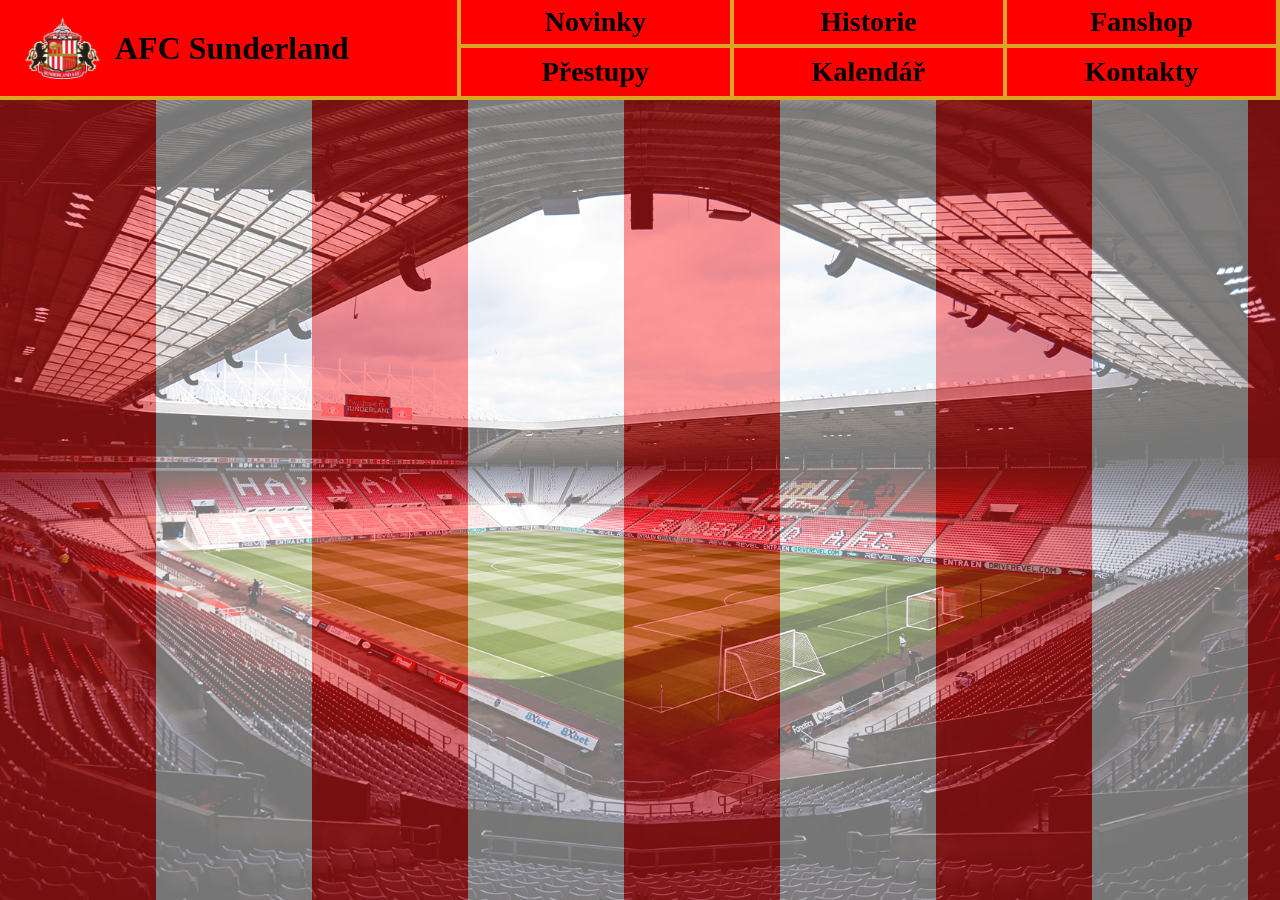
==== historie.html @ a24d39e7 "Add files via upload" ====
<!DOCTYPE html>
<html lang="cs">
<head>
    <meta charset="UTF-8">
    <meta name="viewport" content="width=device-width, initial-scale=1.0">
    <title>AFC Sunderland - Historie</title>
    <link rel="shortcut icon" type="image/x-icon" href="./img/Logo_Sunderland.png">
    <link rel="stylesheet" href="style.css">
</head>
<body>
    <header>
        <a href="#" class="logo">
            <img src="./img/Logo_Sunderland.png" alt="AFC Sunderland">
            <h1>AFC Sunderland</h1>
        </a>
       <nav>
            <a href="novinky.html">Novinky</a>
            <a href="historie.html">Historie</a>
            <a href="https://www.safcstore.com/en/">Fanshop</a>
            <a href="prestupy.html">Přestupy</a>
            <a href="kalendar.html">Kalendář</a>
            <a href="kontakty.html">Kontakty</a>
        </nav>
    </header>
    <main class="main">
        <section class="pruhy">
        </section>
    </main>
    
</body>
</html></html>
---- style.css ----
*{
    margin: 0;
    padding: 0;
    box-sizing: border-box;
}
header{
    width: 100%;
    height: 100px;
    background-color: red;
    display: flex;
    border-bottom: 4px solid goldenrod;
}
.logo{
    width: 36%;
    height: 100%;
    display: flex;
    align-items: center;
    justify-content: flex-start;
    padding-left: 25px;
    gap: 15px;
    border-right: 4px solid goldenrod;
    text-decoration: none;
    color: black;
}
.logo img{
    width: 75px;
    height: 75px;
    object-fit: contain;
}
.logo h1{
    font-size: 32px;
    white-space: nowrap;
}
.logo h1:hover{
    color: goldenrod;
}
nav{
    width: 64%;
    height: 100%;
    display: grid;
    grid-template-columns: repeat(3, 1fr);
    grid-template-rows: repeat(2, 1fr);
}
nav a{
    display: flex;
    align-items: center;
    justify-content: center;
    text-decoration: none;
    color:black;
    font-size: 28px;
    font-weight: bold;
    border-right: 4px solid goldenrod;
    border-bottom: 4px solid goldenrod;
}
nav a:nth-child(n+4){
    border-bottom: none;
}
nav a:hover{
    color: goldenrod;
}
.main{
    min-height: calc(100vh - 100px);
    display: flex;
    position: relative;
    background: repeating-linear-gradient(90deg, red 0px, red 156px, white 156px, white 312px);

}
.main::before{
    content: "";
    position: absolute;
    width: 100%;
    height: 100%;
    top: 0;
    left: 0;
    background-image: url("./img/Stadium-of-Light.png");
    background-size: cover;
    background-position: center;
    background-repeat: no-repeat;
    opacity: 0.6;
}
.pruhy{
    width: 100%;
    min-height: calc(100vh - 100px);
    display: flex;
    align-items: center;
    justify-content: flex-end;
    padding-right: 20px;
    position: relative;
}
.tabulka{
    width: 300px;
    border-collapse: collapse;
    background-color: rgba(255, 255, 255, 0.9);
    text-align: center;
    font-size: 18px;
}
.tabulka th{
    background-color: red;
    color: white;
    padding: 15px 10px;
    border: 2px solid goldenrod;
}

.tabulka td{
    white-space: nowrap;
    padding: 12px 10px;
    vertical-align: middle;
    border: 1px solid #999;
    font-weight: bold;
}
.Sunderland{
    font-weight: bold;
    color:darkred;
    outline: 2px solid red;
}
.team-logo{
    width: 30px;
    height: 30px;
    object-fit: contain;
    vertical-align: middle;
    margin-right: 10px;
}
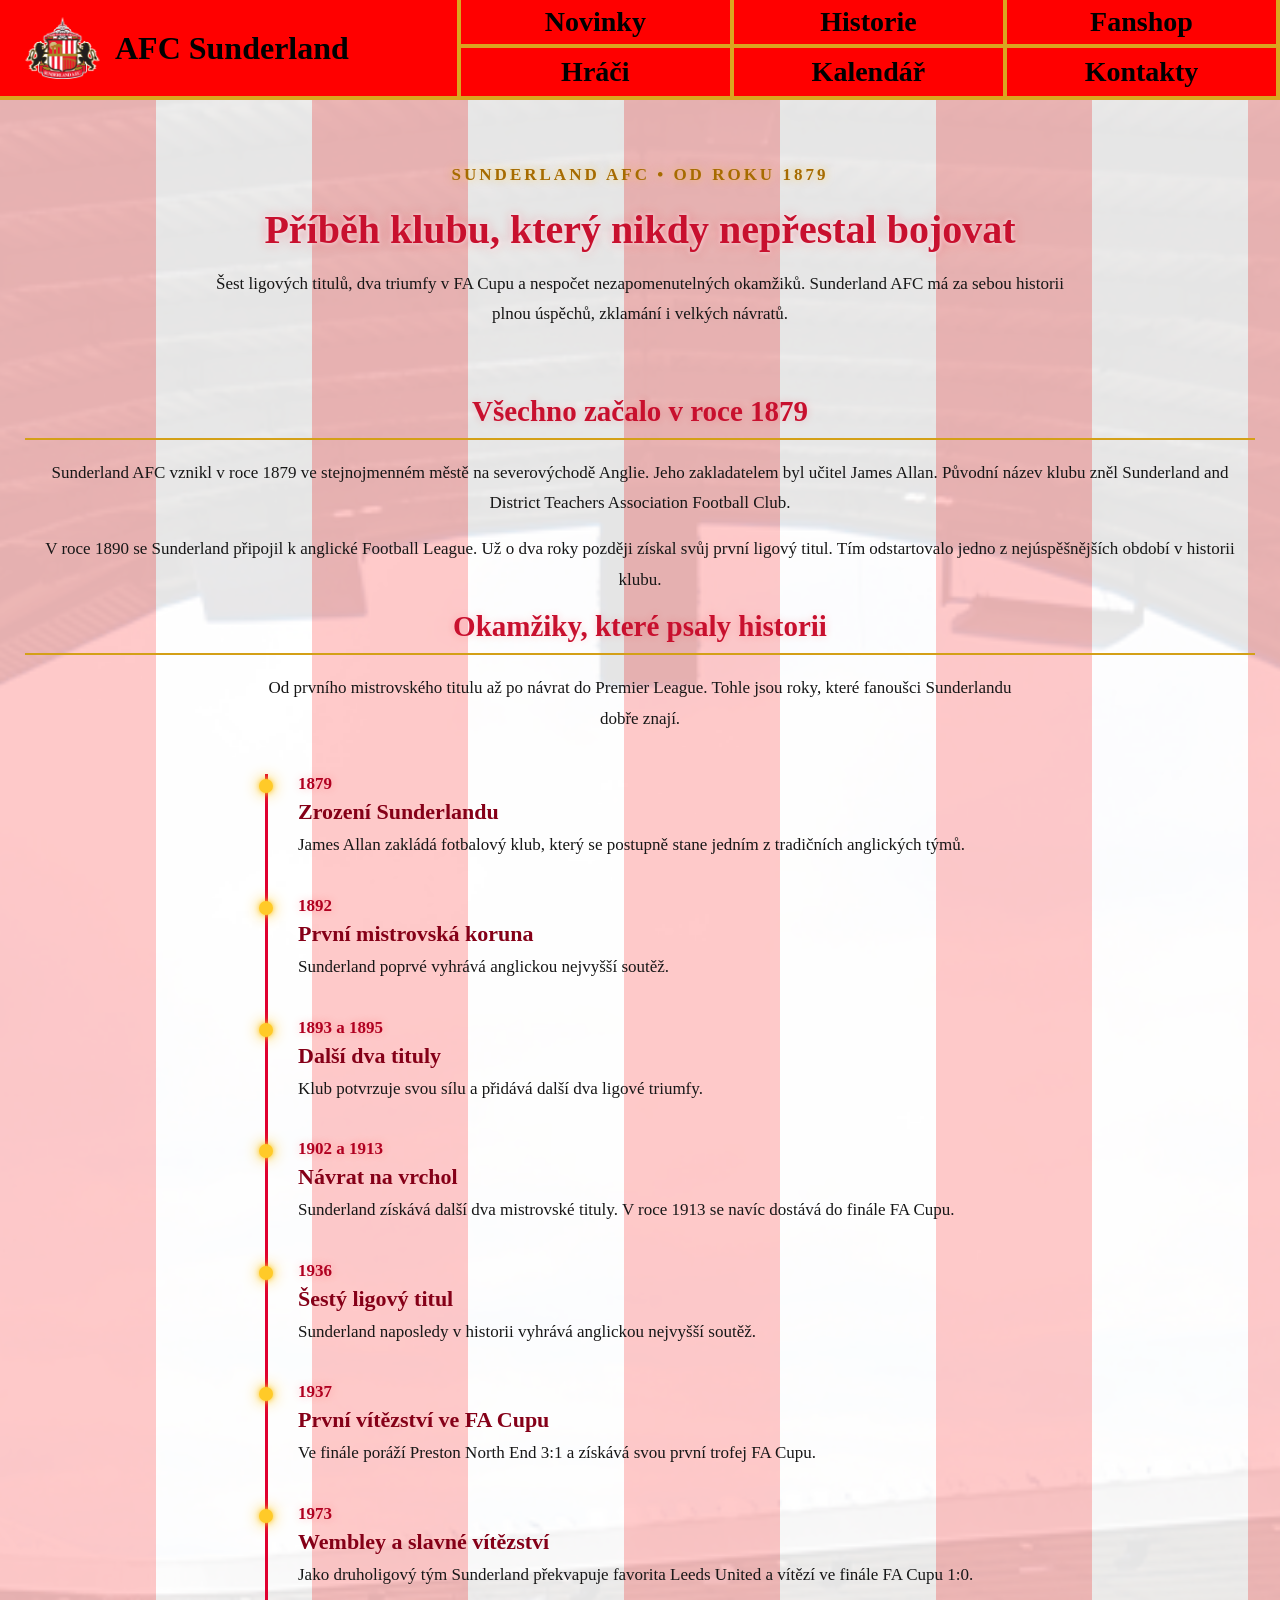
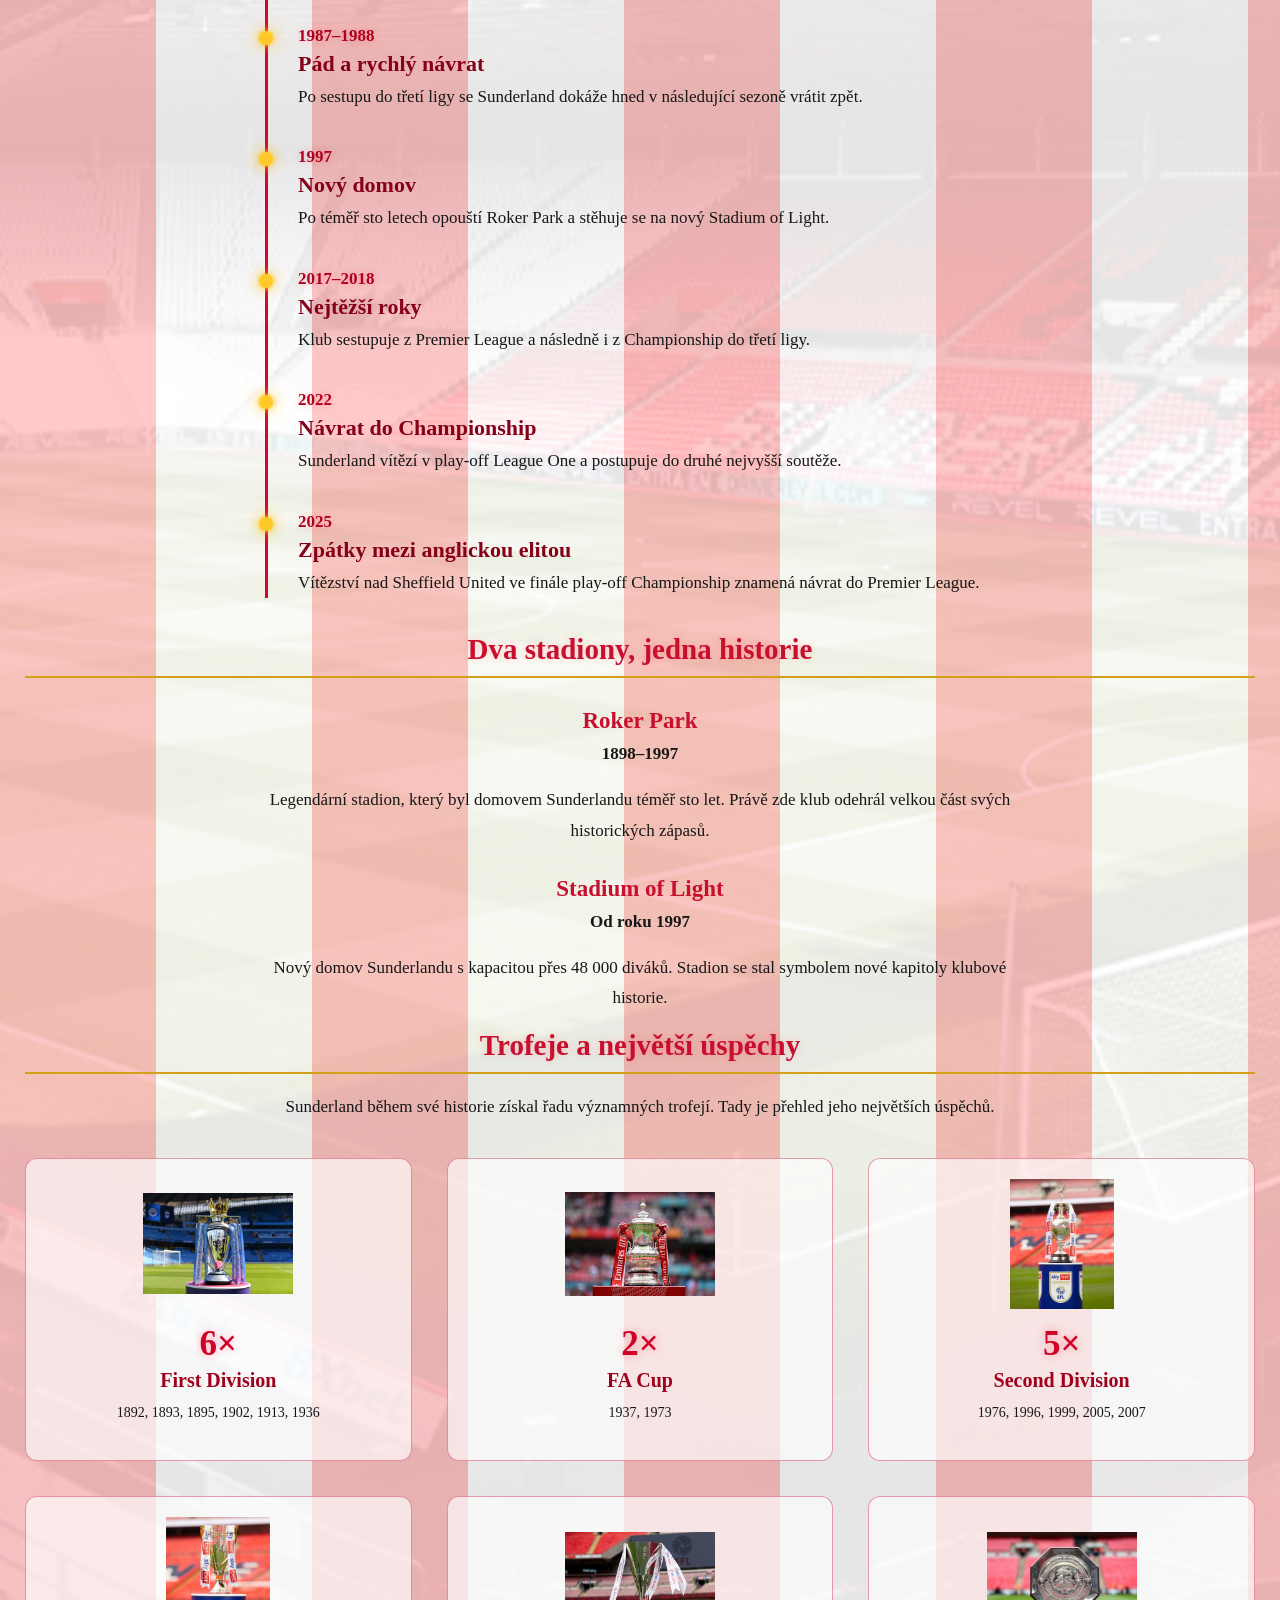
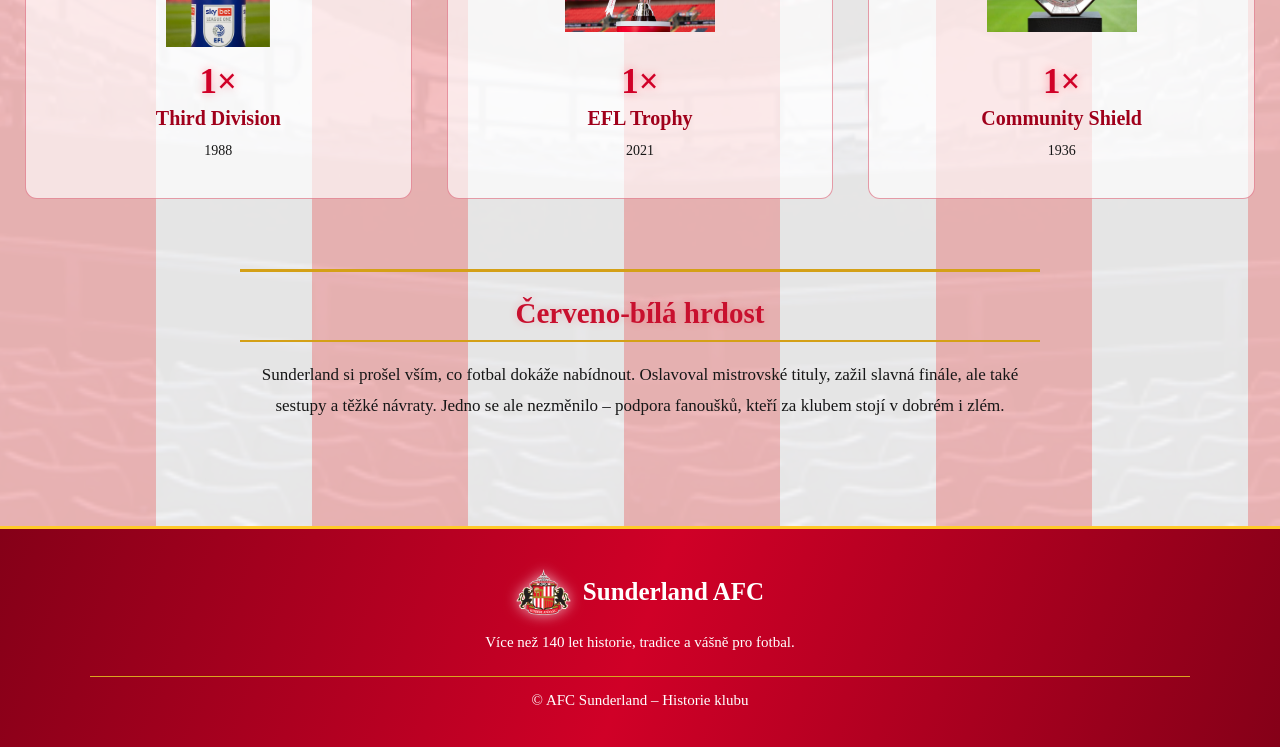
==== commit 1c7e0df2: "Add files via upload" ====
--- a/historie.html
+++ b/historie.html
@@ -5,11 +5,11 @@
     <meta name="viewport" content="width=device-width, initial-scale=1.0">
     <title>AFC Sunderland - Historie</title>
     <link rel="shortcut icon" type="image/x-icon" href="./img/Logo_Sunderland.png">
-    <link rel="stylesheet" href="style.css">
+    <link rel="stylesheet" href="historie.css">
 </head>
 <body>
     <header>
-        <a href="#" class="logo">
+        <a href="index.html" class="logo">
             <img src="./img/Logo_Sunderland.png" alt="AFC Sunderland">
             <h1>AFC Sunderland</h1>
         </a>
@@ -17,15 +17,249 @@
             <a href="novinky.html">Novinky</a>
             <a href="historie.html">Historie</a>
             <a href="https://www.safcstore.com/en/">Fanshop</a>
-            <a href="prestupy.html">Přestupy</a>
+            <a href="hraci.html">Hráči</a>
             <a href="kalendar.html">Kalendář</a>
             <a href="kontakty.html">Kontakty</a>
         </nav>
     </header>
-    <main class="main">
-        <section class="pruhy">
-        </section>
+    <main class="historie">
+
+    <section class="historie-intro">
+        <p class="malý-nadpis">SUNDERLAND AFC • OD ROKU 1879</p>
+        <h1>Příběh klubu, který nikdy nepřestal bojovat</h1>
+        <p>
+            Šest ligových titulů, dva triumfy v FA Cupu a nespočet
+            nezapomenutelných okamžiků. Sunderland AFC má za sebou
+            historii plnou úspěchů, zklamání i velkých návratů.
+        </p>
+    </section>
+
+    <section class="historie-část">
+        <h2>Všechno začalo v roce 1879</h2>
+
+        <p>
+            Sunderland AFC vznikl v roce 1879 ve stejnojmenném městě
+            na severovýchodě Anglie. Jeho zakladatelem byl učitel
+            James Allan. Původní název klubu zněl Sunderland and District
+            Teachers Association Football Club.
+        </p>
+
+        <p>
+            V roce 1890 se Sunderland připojil k anglické Football League.
+            Už o dva roky později získal svůj první ligový titul.
+            Tím odstartovalo jedno z nejúspěšnějších období v historii klubu.
+        </p>
+    </section>
+
+    <section class="historie-část">
+        <h2>Okamžiky, které psaly historii</h2>
+        <p class="section-intro">
+            Od prvního mistrovského titulu až po návrat do Premier League.
+            Tohle jsou roky, které fanoušci Sunderlandu dobře znají.
+        </p>
+
+        <div class="historie-osa">
+
+            <article class="historie-události">
+                <span>1879</span>
+                <div>
+                    <h3>Zrození Sunderlandu</h3>
+                    <p>James Allan zakládá fotbalový klub, který se postupně stane jedním z tradičních anglických týmů.</p>
+                </div>
+            </article>
+
+            <article class="historie-události">
+                <span>1892</span>
+                <div>
+                    <h3>První mistrovská koruna</h3>
+                    <p>Sunderland poprvé vyhrává anglickou nejvyšší soutěž.</p>
+                </div>
+            </article>
+
+            <article class="historie-události">
+                <span>1893 a 1895</span>
+                <div>
+                    <h3>Další dva tituly</h3>
+                    <p>Klub potvrzuje svou sílu a přidává další dva ligové triumfy.</p>
+                </div>
+            </article>
+
+            <article class="historie-události">
+                <span>1902 a 1913</span>
+                <div>
+                    <h3>Návrat na vrchol</h3>
+                    <p>Sunderland získává další dva mistrovské tituly. V roce 1913 se navíc dostává do finále FA Cupu.</p>
+                </div>
+            </article>
+
+            <article class="historie-události">
+                <span>1936</span>
+                <div>
+                    <h3>Šestý ligový titul</h3>
+                    <p>Sunderland naposledy v historii vyhrává anglickou nejvyšší soutěž.</p>
+                </div>
+            </article>
+
+            <article class="historie-události">
+                <span>1937</span>
+                <div>
+                    <h3>První vítězství ve FA Cupu</h3>
+                    <p>Ve finále poráží Preston North End 3:1 a získává svou první trofej FA Cupu.</p>
+                </div>
+            </article>
+
+            <article class="historie-události">
+                <span>1973</span>
+                <div>
+                    <h3>Wembley a slavné vítězství</h3>
+                    <p>Jako druholigový tým Sunderland překvapuje favorita Leeds United a vítězí ve finále FA Cupu 1:0.</p>
+                </div>
+            </article>
+
+            <article class="historie-události">
+                <span>1987–1988</span>
+                <div>
+                    <h3>Pád a rychlý návrat</h3>
+                    <p>Po sestupu do třetí ligy se Sunderland dokáže hned v následující sezoně vrátit zpět.</p>
+                </div>
+            </article>
+
+            <article class="historie-události">
+                <span>1997</span>
+                <div>
+                    <h3>Nový domov</h3>
+                    <p>Po téměř sto letech opouští Roker Park a stěhuje se na nový Stadium of Light.</p>
+                </div>
+            </article>
+
+            <article class="historie-události">
+                <span>2017–2018</span>
+                <div>
+                    <h3>Nejtěžší roky</h3>
+                    <p>Klub sestupuje z Premier League a následně i z Championship do třetí ligy.</p>
+                </div>
+            </article>
+
+            <article class="historie-události">
+                <span>2022</span>
+                <div>
+                    <h3>Návrat do Championship</h3>
+                    <p>Sunderland vítězí v play-off League One a postupuje do druhé nejvyšší soutěže.</p>
+                </div>
+            </article>
+
+            <article class="historie-události">
+                <span>2025</span>
+                <div>
+                    <h3>Zpátky mezi anglickou elitou</h3>
+                    <p>Vítězství nad Sheffield United ve finále play-off Championship znamená návrat do Premier League.</p>
+                </div>
+            </article>
+
+        </div>
+    </section>
+
+    <section class="historie-část">
+        <h2>Dva stadiony, jedna historie</h2>
+
+        <div class="stadion-info">
+            <h3>Roker Park</h3>
+            <p><strong>1898–1997</strong></p>
+            <p>
+                Legendární stadion, který byl domovem Sunderlandu téměř
+                sto let. Právě zde klub odehrál velkou část svých
+                historických zápasů.
+            </p>
+
+            <h3>Stadium of Light</h3>
+            <p><strong>Od roku 1997</strong></p>
+            <p>
+                Nový domov Sunderlandu s kapacitou přes 48 000 diváků.
+                Stadion se stal symbolem nové kapitoly klubové historie.
+            </p>
+        </div>
+    </section>
+
+    <section class="historie-trofeje">
+        <h2>Trofeje a největší úspěchy</h2>
+
+        <p class="section-intro">
+            Sunderland během své historie získal řadu významných trofejí.
+            Tady je přehled jeho největších úspěchů.
+        </p>
+
+        <div class="trofeje-rozložení">
+
+            <div class="trofeje-karta">
+                <img src="./img/trophy-premier-league.jpg" alt="Trofej anglické nejvyšší soutěže">
+                <strong>6×</strong>
+                <h3>First Division</h3>
+                <p>1892, 1893, 1895, 1902, 1913, 1936</p>
+            </div>
+
+            <div class="trofeje-karta">
+                <img src="./img/trophy-fa-cup.jpg" alt="FA Cup">
+                <strong>2×</strong>
+                <h3>FA Cup</h3>
+                <p>1937, 1973</p>
+            </div>
+
+            <div class="trofeje-karta">
+                <img src="./img/trophy-championship.webp" alt="Trofej druhé anglické ligy">
+                <strong>5×</strong>
+                <h3>Second Division</h3>
+                <p>1976, 1996, 1999, 2005, 2007</p>
+            </div>
+
+            <div class="trofeje-karta">
+                <img src="./img/trophy-treti-liga.webp" alt="Trofej třetí anglické ligy">
+                <strong>1×</strong>
+                <h3>Third Division</h3>
+                <p>1988</p>
+            </div>
+
+            <div class="trofeje-karta">
+                <img src="./img/trophy-efl.jpg" alt="Trofej EFL Trophy">
+                <strong>1×</strong>
+                <h3>EFL Trophy</h3>
+                <p>2021</p>
+            </div>
+
+            <div class="trofeje-karta">
+                <img src="./img/trophy-charity-shield.jpg" alt="Trofej Community Shield">
+                <strong>1×</strong>
+                <h3>Community Shield</h3>
+                <p>1936</p>
+            </div>
+
+        </div>
+    </section>
+    <section class="historie-závěr">
+        <h2>Červeno-bílá hrdost</h2>
+        <p>
+            Sunderland si prošel vším, co fotbal dokáže nabídnout.
+            Oslavoval mistrovské tituly, zažil slavná finále, ale také
+            sestupy a těžké návraty. Jedno se ale nezměnilo – podpora
+            fanoušků, kteří za klubem stojí v dobrém i zlém.
+        </p>
+    </section>
+    <section class="pruhy">
+    </section>
     </main>
-    
+     <footer class="footer">
+        <div class="footer-obsah">
+
+        <div class="footer-logo">
+            <img src="./img/Logo_Sunderland.png" alt="Sunderland AFC">
+            <h2>Sunderland AFC</h2>
+        </div>
+
+        <p>
+            Více než 140 let historie, tradice a vášně pro fotbal.
+        </p>
+        <div class="footer-čára"></div>
+        <p>© AFC Sunderland – Historie klubu</p>
+    </footer>
+
 </body>
-</html></html>+</html>
--- a/historie.css
+++ b/historie.css
@@ -0,0 +1,320 @@
+*{
+    margin: 0;
+    padding: 0;
+    box-sizing: border-box;
+}
+
+header{
+    width: 100%;
+    height: 100px;
+    background-color: red;
+    display: flex;
+    border-bottom: 4px solid goldenrod;
+}
+
+.logo{
+    width: 36%;
+    height: 100%;
+    display: flex;
+    align-items: center;
+    justify-content: flex-start;
+    padding-left: 25px;
+    gap: 15px;
+    border-right: 4px solid goldenrod;
+    text-decoration: none;
+    color: black;
+}
+
+.logo img{
+    width: 75px;
+    height: 75px;
+    object-fit: contain;
+}
+
+.logo h1{
+    font-size: 32px;
+    white-space: nowrap;
+}
+
+.logo h1:hover{
+    color: goldenrod;
+}
+
+nav{
+    width: 64%;
+    height: 100%;
+    display: grid;
+    grid-template-columns: repeat(3, 1fr);
+    grid-template-rows: repeat(2, 1fr);
+}
+
+nav a{
+    display: flex;
+    align-items: center;
+    justify-content: center;
+    text-decoration: none;
+    color:black;
+    font-size: 28px;
+    font-weight: bold;
+    border-right: 4px solid goldenrod;
+    border-bottom: 4px solid goldenrod;
+}
+
+nav a:nth-child(n+4){
+    border-bottom: none;
+}
+
+nav a:hover{
+    color: goldenrod;
+}
+.historie {
+    width: 100%;
+    min-height: calc(100vh - 100px);
+    display: block;
+    position: relative;
+    isolation: isolate;
+    overflow: hidden;
+    padding: 60px 25px;
+    background: repeating-linear-gradient(90deg,red 0px,red 156px,white 156px,white 312px);
+    text-align: center;
+    color: #171717;
+}
+
+.historie::before{
+    content: "";
+    position: absolute;
+    width: 100%;
+    height: 100%;
+    top: 0;
+    left: 0;
+    background-image: url("./img/Stadium-of-Light.png");
+    background-size: cover;
+    background-position: center;
+    background-repeat: no-repeat;
+    opacity: 0.35;
+    z-index: -2;
+    pointer-events: none;
+}
+
+.historie::after {
+    content: "";
+    position: absolute;
+    inset: 0;
+    background: rgba(255, 255, 255, 0.68);
+    z-index: -1;
+    pointer-events: none;
+}
+
+.historie-intro {
+    max-width: 850px;
+    margin: 0 auto 65px;
+}
+
+.malý-nadpis {
+    color: #a66b00;
+    font-weight: bold;
+    letter-spacing: 3px;
+    font-size: 14px;
+    text-shadow: 0 0 8px rgba(255, 190, 0, 0.5);
+}
+
+.historie-intro h1 {
+    font-size: 40px;
+    margin: 15px 0;
+    line-height: 1.2;
+    color: #c8102e;
+    text-shadow:
+        0 0 5px rgba(255, 255, 255, 0.9),
+        0 0 12px rgba(255, 0, 40, 0.35);
+}
+
+.historie-intro p {
+    font-size: 18px;
+}
+
+.historie.část {
+    margin-bottom: 65px;
+}
+
+.historie h2 {
+    font-size: 29px;
+    color: #c8102e;
+    margin-bottom: 18px;
+    padding-bottom: 10px;
+    border-bottom: 2px solid #d4a017;
+    text-shadow: 0 0 8px rgba(255, 0, 40, 0.2);
+}
+
+.historie p {
+    font-size: 17px;
+    line-height: 1.8;
+    margin-bottom: 15px;
+}
+
+.section-intro {
+    max-width: 750px;
+    margin: 0 auto 30px;
+}
+
+.historie-osa {
+    max-width: 750px;
+    margin: 40px auto 0;
+    border-left: 3px solid #e00030;
+    padding-left: 30px;
+    text-align: left;
+}
+
+.historie-události {
+    position: relative;
+    margin-bottom: 35px;
+}
+
+.historie-události::before {
+    content: "";
+    position: absolute;
+    width: 14px;
+    height: 14px;
+    background-color: #ffca28;
+    border-radius: 50%;
+    left: -39px;
+    top: 5px;
+    box-shadow:
+        0 0 5px #ffca28,
+        0 0 15px rgba(255, 193, 7, 0.9);
+}
+
+.historie-události span {
+    color: #b00020;
+    font-weight: bold;
+    font-size: 17px;
+    text-shadow: 0 0 8px rgba(255, 0, 40, 0.25);
+}
+
+.historie-události h3 {
+    font-size: 22px;
+    margin: 5px 0;
+    color: #850018;
+}
+
+.historie-události p {
+    margin-bottom: 0;
+}
+
+.stadion-info {
+    max-width: 750px;
+    margin: 30px auto 0;
+}
+
+.stadion-info h3 {
+    font-size: 23px;
+    color: #c8102e;
+    margin: 30px 0 5px;
+}
+
+.trofeje-rozložení {
+    display: grid;
+    grid-template-columns: repeat(3, 1fr);
+    gap: 35px;
+    margin-top: 35px;
+}
+
+.trofeje-karta {
+    padding: 20px 12px;
+    text-align: center;
+
+    border: 1px solid rgba(200, 16, 46, 0.4);
+    border-radius: 12px;
+
+    background: rgba(255, 255, 255, 0.65);
+
+    transition: 0.3s;
+}
+
+.trofeje-karta img {
+    width: 100%;
+    max-width: 150px;
+    height: 130px;
+    object-fit: contain;
+    display: block;
+    margin: 0 auto 15px;
+}
+
+.trofeje-karta strong {
+    display: block;
+    color: #d00027;
+    text-shadow: 0 0 10px rgba(255, 0, 40, 0.35);
+    font-size: 35px;
+    margin-bottom: 5px;
+}
+
+.trofeje-karta h3 {
+    font-size: 20px;
+    margin-bottom: 8px;
+    color: #a0001b;
+}
+
+.trofeje-karta p {
+    font-size: 14px;
+}
+
+
+.historie-závěr {
+    max-width: 800px;
+    margin: 70px auto 45px;
+    padding-top: 25px;
+    border-top: 3px solid #d4a017;
+}
+
+
+.footer {
+    width: 100%;
+    background: linear-gradient(110deg, #850018, #d00027, #850018);
+    color: white;
+    padding: 35px 20px 20px;
+    text-align: center;
+
+    border-top: 3px solid #ffca28;
+    box-shadow: 0 -4px 20px rgba(208, 0, 39, 0.35);
+}
+
+.footer-obsah {
+    max-width: 1100px;
+    margin: auto;
+}
+
+.footer-logo {
+    display: flex;
+    align-items: center;
+    justify-content: center;
+    gap: 12px;
+    margin-bottom: 15px;
+}
+
+.footer-logo img {
+    width: 55px;
+    height: 55px;
+    object-fit: contain;
+    filter: drop-shadow(0 0 7px rgba(255, 255, 255, 0.65));
+}
+
+.footer-logo h2 {
+    font-size: 25px;
+    color: white;
+}
+
+.footer p {
+    color: white;
+    font-size: 15px;
+    margin-bottom: 18px;
+}
+
+.footer-čára {
+    height: 1px;
+    background-color: goldenrod;
+    margin: 25px 0 15px;
+}
+
+.footer .copyright {
+    font-size: 13px;
+    margin-bottom: 0;
+}
